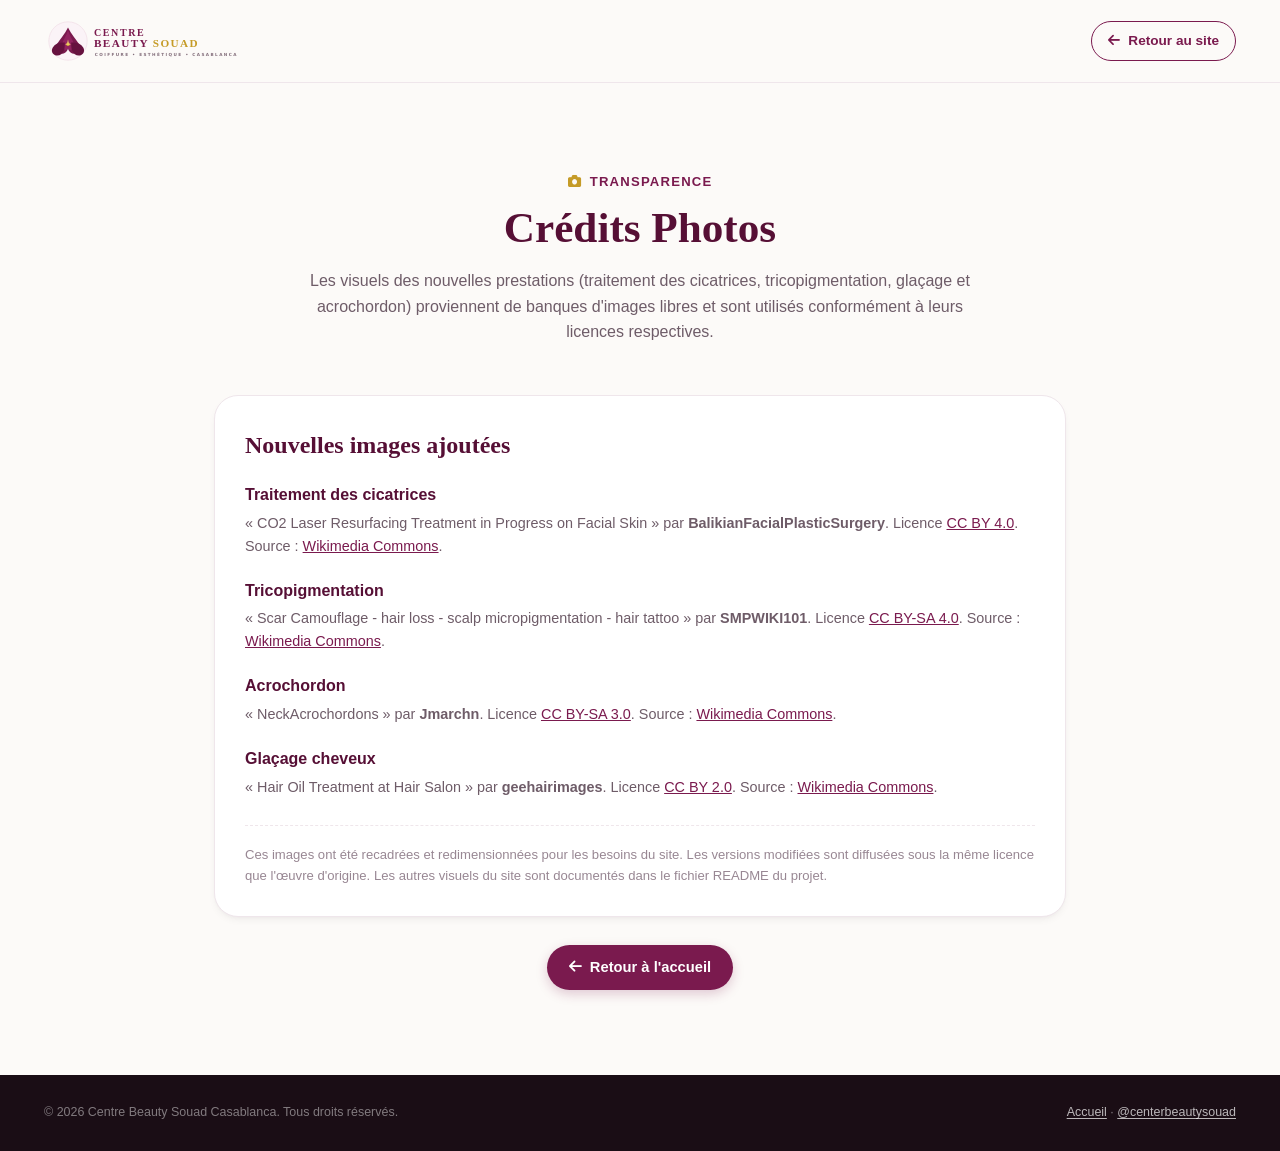
==== credits.html @ 8bbb672b "new features" ====
<!DOCTYPE html>
<html lang="fr">
<head>
  <meta charset="UTF-8">
  <meta name="viewport" content="width=device-width, initial-scale=1.0">
  <title>Crédits Photos | Centre Beauty Souad</title>
  <meta name="description" content="Crédits et licences des photos utilisées sur le site du Centre Beauty Souad à Casablanca.">
  <meta name="robots" content="noindex, follow">
  <link rel="icon" type="image/svg+xml" href="assets/images/favicon.svg">
  <link rel="stylesheet" href="https://cdnjs.cloudflare.com/ajax/libs/font-awesome/6.5.1/css/all.min.css" integrity="sha512-DTOQO9RWCH3ppGqcWaEA1BIZOC6xxalwEsw9c2QQeAIftl+Vegovlnee1c9QX4TctnWMn13TZye+giMm8e2LwA==" crossorigin="anonymous" referrerpolicy="no-referrer" />
  <link rel="stylesheet" href="styles.css">
</head>
<body>
  <header class="site-header">
    <div class="container header-inner">
      <a href="index.html" class="brand-logo" aria-label="Retour à l'accueil Centre Beauty Souad">
        <img src="assets/images/logo.svg" alt="Centre Beauty Souad Casablanca" class="logo-img" width="230" height="52">
      </a>
      <a href="index.html" class="btn btn-outline btn-sm">
        <i class="fa-solid fa-arrow-left"></i> Retour au site
      </a>
    </div>
  </header>

  <main class="section">
    <div class="container" style="max-width: 900px;">
      <div class="section-header text-center">
        <div class="section-subtitle"><i class="fa-solid fa-camera text-gold"></i> TRANSPARENCE</div>
        <h1 class="section-title">Crédits Photos</h1>
        <p class="section-desc">
          Les visuels des nouvelles prestations (traitement des cicatrices, tricopigmentation, glaçage et acrochordon) proviennent de banques d'images libres et sont utilisés conformément à leurs licences respectives.
        </p>
      </div>

      <div style="background: #FFFFFF; border: 1px solid var(--color-border); border-radius: var(--radius-xl); padding: 30px; box-shadow: var(--shadow-sm);">
        <h2 style="font-family: var(--font-serif); color: var(--color-primary-dark); margin-bottom: 18px;">Nouvelles images ajoutées</h2>

        <div style="display: flex; flex-direction: column; gap: 20px;">
          <div>
            <h3 style="font-size: 1rem; color: var(--color-primary-dark); margin-bottom: 4px;">Traitement des cicatrices</h3>
            <p style="font-size: 0.9rem; color: var(--color-text-muted); line-height: 1.6;">
              « CO2 Laser Resurfacing Treatment in Progress on Facial Skin » par <strong>BalikianFacialPlasticSurgery</strong>.
              Licence <a href="https://creativecommons.org/licenses/by/4.0/" target="_blank" rel="noopener" style="color: var(--color-primary); text-decoration: underline;">CC BY 4.0</a>.
              Source :
              <a href="https://commons.wikimedia.org/wiki/File:CO2_Laser_Resurfacing_Treatment_in_Progress_on_Facial_Skin.jpg" target="_blank" rel="noopener" style="color: var(--color-primary); text-decoration: underline;">Wikimedia Commons</a>.
            </p>
          </div>

          <div>
            <h3 style="font-size: 1rem; color: var(--color-primary-dark); margin-bottom: 4px;">Tricopigmentation</h3>
            <p style="font-size: 0.9rem; color: var(--color-text-muted); line-height: 1.6;">
              « Scar Camouflage - hair loss - scalp micropigmentation - hair tattoo » par <strong>SMPWIKI101</strong>.
              Licence <a href="https://creativecommons.org/licenses/by-sa/4.0/" target="_blank" rel="noopener" style="color: var(--color-primary); text-decoration: underline;">CC BY-SA 4.0</a>.
              Source :
              <a href="https://commons.wikimedia.org/wiki/File:Scar_Camouflage-_hair_loss_-_scalp_micropigmentation_-_hair_tattoo.jpg" target="_blank" rel="noopener" style="color: var(--color-primary); text-decoration: underline;">Wikimedia Commons</a>.
            </p>
          </div>

          <div>
            <h3 style="font-size: 1rem; color: var(--color-primary-dark); margin-bottom: 4px;">Acrochordon</h3>
            <p style="font-size: 0.9rem; color: var(--color-text-muted); line-height: 1.6;">
              « NeckAcrochordons » par <strong>Jmarchn</strong>.
              Licence <a href="https://creativecommons.org/licenses/by-sa/3.0/" target="_blank" rel="noopener" style="color: var(--color-primary); text-decoration: underline;">CC BY-SA 3.0</a>.
              Source :
              <a href="https://commons.wikimedia.org/wiki/File:NeckAcrochordons.jpg" target="_blank" rel="noopener" style="color: var(--color-primary); text-decoration: underline;">Wikimedia Commons</a>.
            </p>
          </div>

          <div>
            <h3 style="font-size: 1rem; color: var(--color-primary-dark); margin-bottom: 4px;">Glaçage cheveux</h3>
            <p style="font-size: 0.9rem; color: var(--color-text-muted); line-height: 1.6;">
              « Hair Oil Treatment at Hair Salon » par <strong>geehairimages</strong>.
              Licence <a href="https://creativecommons.org/licenses/by/2.0/" target="_blank" rel="noopener" style="color: var(--color-primary); text-decoration: underline;">CC BY 2.0</a>.
              Source :
              <a href="https://commons.wikimedia.org/wiki/File:Hair_Oil_Treatment_at_Hair_Salon.jpg" target="_blank" rel="noopener" style="color: var(--color-primary); text-decoration: underline;">Wikimedia Commons</a>.
            </p>
          </div>
        </div>

        <p style="font-size: 0.82rem; color: var(--color-text-light); line-height: 1.6; margin-top: 26px; padding-top: 18px; border-top: 1px dashed var(--color-border);">
          Ces images ont été recadrées et redimensionnées pour les besoins du site. Les versions modifiées sont diffusées sous la même licence que l'œuvre d'origine. Les autres visuels du site sont documentés dans le fichier README du projet.
        </p>
      </div>

      <p style="text-align: center; margin-top: 28px;">
        <a href="index.html" class="btn btn-primary"><i class="fa-solid fa-arrow-left"></i> Retour à l'accueil</a>
      </p>
    </div>
  </main>

  <footer class="site-footer" style="padding: 28px 0;">
    <div class="container footer-bottom" style="padding-top: 0;">
      <p>&copy; 2026 Centre Beauty Souad Casablanca. Tous droits réservés.</p>
      <p><a href="index.html">Accueil</a> · <a href="https://instagram.com/centerbeautysouad" target="_blank" rel="noopener">@centerbeautysouad</a></p>
    </div>
  </footer>
</body>
</html>
---- styles.css ----
/* ==========================================================================
   CENTRE BEAUTY SOUAD - CASABLANCA
   Design System & Master Stylesheet
   Palette: Chic Plum (#7A1A4E), Rose Gold (#D4AF37), Soft Blush, Warm Alabaster
   ========================================================================== */

/* --- Custom Properties / Design Tokens --- */
:root {
  /* Brand Colors */
  --color-primary: #7A1A4E;           /* Signature Orchid Plum */
  --color-primary-dark: #560F35;      /* Deep Velvet Plum */
  --color-primary-light: #9B2866;     /* Lighter Orchid Rose */
  --color-primary-soft: #FBF0F5;      /* Ultra Soft Blush Tint */
  --color-primary-subtle: #F5E3EC;    /* Delicate Accent Tint */

  /* Gold & Champagne Accents */
  --color-gold: #C59B27;              /* Refined Warm Gold */
  --color-gold-hover: #AA821A;
  --color-gold-light: #FAF3E0;        /* Pale Champagne Glow */
  --color-gold-gradient: linear-gradient(135deg, #D4AF37 0%, #C59B27 50%, #B08518 100%);

  /* Neutrals & Surfaces */
  --color-bg: #FCFAF8;                /* Warm Alabaster White */
  --color-surface: #FFFFFF;           /* Crisp Card Surface */
  --color-surface-soft: #F9F5F3;      /* Secondary Background */
  --color-surface-elevated: #FFFFFF;

  /* Typography Colors */
  --color-text-main: #241820;         /* Deep Plum Charcoal for readable contrast */
  --color-text-muted: #6E5C68;        /* Soft Charcoal for secondary copy */
  --color-text-light: #988793;        /* Subtle captions */
  --color-border: #EFE6EB;            /* Fine Berry Mist border */
  --color-border-hover: #D8BDCE;

  /* Accent Badges */
  --color-cyan: #0E8E9F;
  --color-cyan-light: #E6F8FA;
  --color-teal: #0D8275;
  --color-teal-light: #E4F7F4;
  --color-whatsapp: #25D366;
  --color-whatsapp-dark: #1EBE5D;

  /* Typography Stacks */
  --font-serif: 'Playfair Display', Georgia, 'Times New Roman', serif;
  --font-sans: 'Plus Jakarta Sans', -apple-system, BlinkMacSystemFont, 'Segoe UI', Roboto, sans-serif;

  /* Elevation / Shadows */
  --shadow-xs: 0 1px 3px rgba(36, 24, 32, 0.05);
  --shadow-sm: 0 4px 8px -2px rgba(36, 24, 32, 0.06), 0 2px 4px -2px rgba(36, 24, 32, 0.04);
  --shadow-md: 0 12px 24px -6px rgba(122, 26, 78, 0.08), 0 4px 10px -2px rgba(36, 24, 32, 0.04);
  --shadow-lg: 0 20px 40px -8px rgba(122, 26, 78, 0.12), 0 8px 16px -4px rgba(36, 24, 32, 0.06);
  --shadow-xl: 0 25px 50px -12px rgba(122, 26, 78, 0.18);

  /* Radius */
  --radius-sm: 6px;
  --radius-md: 12px;
  --radius-lg: 18px;
  --radius-xl: 24px;
  --radius-full: 9999px;

  /* Transitions */
  --transition-fast: 0.18s ease;
  --transition-normal: 0.28s cubic-bezier(0.16, 1, 0.3, 1);
  --transition-smooth: 0.4s cubic-bezier(0.16, 1, 0.3, 1);
}

/* --- Base & Reset --- */
*, *::before, *::after {
  box-sizing: border-box;
  margin: 0;
  padding: 0;
}

html {
  font-size: 16px;
  scroll-behavior: smooth;
  scroll-padding-top: 96px;
}

body {
  font-family: var(--font-sans);
  background-color: var(--color-bg);
  color: var(--color-text-main);
  line-height: 1.6;
  -webkit-font-smoothing: antialiased;
  -moz-osx-font-smoothing: grayscale;
  overflow-x: hidden;
}

img {
  max-width: 100%;
  height: auto;
  display: block;
}

a {
  color: inherit;
  text-decoration: none;
  transition: color var(--transition-fast);
}

button {
  font-family: inherit;
  border: none;
  cursor: pointer;
  background: none;
}

/* --- Utility Container --- */
.container {
  width: 100%;
  max-width: 1240px;
  margin-left: auto;
  margin-right: auto;
  padding-left: 24px;
  padding-right: 24px;
}

.text-center { text-align: center; }
.text-gold { color: var(--color-gold) !important; }
.text-plum { color: var(--color-primary) !important; }
.text-whatsapp { color: var(--color-whatsapp) !important; }
.w-full { width: 100%; }
.mt-2 { margin-top: 8px; }
.hidden { display: none !important; }

/* --- Top Announcement Bar --- */
.announcement-bar {
  background: linear-gradient(90deg, #560F35 0%, #7A1A4E 60%, #8E235D 100%);
  color: #FFFFFF;
  font-size: 0.85rem;
  padding: 8px 16px;
  position: relative;
  z-index: 101;
}

.announcement-content {
  display: flex;
  align-items: center;
  justify-content: center;
  gap: 14px;
  flex-wrap: wrap;
}

.announcement-badge {
  background: rgba(255, 255, 255, 0.18);
  border: 1px solid rgba(255, 255, 255, 0.3);
  padding: 2px 10px;
  border-radius: var(--radius-full);
  font-weight: 700;
  letter-spacing: 0.5px;
  text-transform: uppercase;
  font-size: 0.72rem;
  display: inline-flex;
  align-items: center;
  gap: 6px;
}

.announcement-text {
  font-weight: 400;
  letter-spacing: 0.2px;
}

.announcement-text strong {
  color: #F8E398;
  font-weight: 700;
}

.announcement-link {
  color: #FFF;
  font-weight: 600;
  display: inline-flex;
  align-items: center;
  gap: 5px;
  padding-bottom: 1px;
  border-bottom: 1px dashed rgba(255, 255, 255, 0.7);
  transition: transform var(--transition-fast);
}

.announcement-link:hover {
  transform: translateX(3px);
  border-bottom-style: solid;
}

/* --- Site Header --- */
.site-header {
  position: sticky;
  top: 0;
  z-index: 100;
  background-color: rgba(252, 250, 248, 0.94);
  backdrop-filter: blur(12px);
  -webkit-backdrop-filter: blur(12px);
  border-bottom: 1px solid var(--color-border);
  transition: box-shadow var(--transition-fast), background-color var(--transition-fast);
}

.site-header.scrolled {
  box-shadow: var(--shadow-sm);
  background-color: rgba(255, 255, 255, 0.98);
}

.header-inner {
  display: flex;
  align-items: center;
  justify-content: space-between;
  height: 82px;
}

.brand-logo {
  display: flex;
  align-items: center;
  flex-shrink: 0;
}

.logo-img {
  height: 48px;
  width: auto;
  transition: transform var(--transition-fast);
}

.brand-logo:hover .logo-img {
  transform: scale(1.02);
}

/* Desktop Navigation */
.desktop-nav {
  display: flex;
  align-items: center;
}

.nav-links {
  display: flex;
  list-style: none;
  gap: 26px;
  align-items: center;
}

.nav-link {
  font-size: 0.93rem;
  font-weight: 500;
  color: var(--color-text-main);
  position: relative;
  padding: 6px 0;
  transition: color var(--transition-fast);
}

.nav-link::after {
  content: '';
  position: absolute;
  bottom: 0;
  left: 0;
  width: 0;
  height: 2px;
  background: var(--color-primary);
  border-radius: 2px;
  transition: width var(--transition-normal);
}

.nav-link:hover, .nav-link.active {
  color: var(--color-primary);
}

.nav-link:hover::after, .nav-link.active::after {
  width: 100%;
}

.nav-link.highlight-nav {
  font-weight: 600;
}

/* Header Actions */
.header-actions {
  display: flex;
  align-items: center;
  gap: 14px;
}

.btn-phone {
  display: flex;
  align-items: center;
  gap: 8px;
  padding: 8px 14px;
  background-color: var(--color-primary-soft);
  color: var(--color-primary);
  border-radius: var(--radius-full);
  font-size: 0.86rem;
  font-weight: 700;
  border: 1px solid var(--color-primary-subtle);
  transition: background-color var(--transition-fast), transform var(--transition-fast);
}

.btn-phone:hover {
  background-color: var(--color-primary-subtle);
  transform: translateY(-1px);
}

/* Buttons */
.btn {
  display: inline-flex;
  align-items: center;
  justify-content: center;
  gap: 8px;
  font-weight: 600;
  font-size: 0.92rem;
  padding: 11px 22px;
  border-radius: var(--radius-full);
  transition: all var(--transition-fast);
  text-align: center;
  white-space: nowrap;
}

.btn-primary {
  background-color: var(--color-primary);
  color: #FFFFFF;
  box-shadow: 0 4px 12px rgba(122, 26, 78, 0.22);
}

.btn-primary:hover {
  background-color: var(--color-primary-dark);
  box-shadow: 0 6px 18px rgba(122, 26, 78, 0.32);
  transform: translateY(-1px);
}

.btn-outline {
  border: 1.5px solid var(--color-primary);
  color: var(--color-primary);
  background: transparent;
}

.btn-outline:hover {
  background-color: var(--color-primary-soft);
}

.btn-whatsapp {
  background-color: var(--color-whatsapp);
  color: #FFFFFF;
  box-shadow: 0 4px 12px rgba(37, 211, 102, 0.25);
}

.btn-whatsapp:hover {
  background-color: var(--color-whatsapp-dark);
  transform: translateY(-1px);
}

.btn-glass {
  background: rgba(255, 255, 255, 0.88);
  color: var(--color-text-main);
  backdrop-filter: blur(8px);
  border: 1px solid rgba(255, 255, 255, 0.4);
}

.btn-glass:hover {
  background: #FFFFFF;
  transform: translateY(-1px);
}

.btn-lg {
  padding: 14px 30px;
  font-size: 1rem;
}

.btn-sm {
  padding: 8px 16px;
  font-size: 0.85rem;
}

.btn-xs {
  padding: 5px 12px;
  font-size: 0.78rem;
}

/* Mobile Toggle */
.mobile-toggle-btn {
  display: none;
  flex-direction: column;
  justify-content: space-between;
  width: 28px;
  height: 20px;
  background: none;
  cursor: pointer;
  padding: 0;
}

.mobile-toggle-btn .bar {
  width: 100%;
  height: 2.5px;
  background-color: var(--color-primary);
  border-radius: 2px;
  transition: transform var(--transition-fast), opacity var(--transition-fast);
}

/* --- Mobile Drawer --- */
.drawer-overlay {
  position: fixed;
  inset: 0;
  background: rgba(36, 24, 32, 0.55);
  backdrop-filter: blur(4px);
  z-index: 998;
  opacity: 0;
  visibility: hidden;
  transition: opacity var(--transition-normal), visibility var(--transition-normal);
}

.drawer-overlay.active {
  opacity: 1;
  visibility: visible;
}

.mobile-drawer {
  position: fixed;
  top: 0;
  right: -320px;
  width: 320px;
  max-width: 85vw;
  height: 100%;
  background: #FFFFFF;
  z-index: 999;
  box-shadow: -10px 0 30px rgba(0, 0, 0, 0.15);
  display: flex;
  flex-direction: column;
  transition: transform var(--transition-normal);
}

.mobile-drawer.open {
  transform: translateX(-320px);
}

.drawer-header {
  display: flex;
  align-items: center;
  justify-content: space-between;
  padding: 20px 22px;
  border-bottom: 1px solid var(--color-border);
}

.drawer-close-btn {
  font-size: 1.3rem;
  color: var(--color-text-muted);
  width: 36px;
  height: 36px;
  display: flex;
  align-items: center;
  justify-content: center;
  border-radius: 50%;
  background: var(--color-surface-soft);
}

.drawer-body {
  padding: 20px;
  overflow-y: auto;
  flex: 1;
  display: flex;
  flex-direction: column;
  justify-content: space-between;
}

.drawer-links {
  list-style: none;
  display: flex;
  flex-direction: column;
  gap: 12px;
}

.drawer-link {
  display: flex;
  align-items: center;
  gap: 12px;
  padding: 10px 14px;
  border-radius: var(--radius-md);
  font-size: 0.98rem;
  font-weight: 600;
  color: var(--color-text-main);
  transition: background-color var(--transition-fast);
}

.drawer-link:hover, .drawer-link.highlight {
  background-color: var(--color-primary-soft);
  color: var(--color-primary);
}

.drawer-footer {
  margin-top: 30px;
  padding-top: 20px;
  border-top: 1px solid var(--color-border);
}

.drawer-address {
  margin-top: 12px;
  font-size: 0.8rem;
  color: var(--color-text-muted);
  text-align: center;
}

/* --- Hero Section --- */
.hero-section {
  position: relative;
  min-height: 580px;
  display: flex;
  align-items: center;
  padding: 60px 0;
  overflow: hidden;
}

.hero-background {
  position: absolute;
  inset: 0;
  z-index: 1;
}

.hero-bg-img {
  width: 100%;
  height: 100%;
  object-fit: cover;
  object-position: center;
}

.hero-overlay {
  position: absolute;
  inset: 0;
  background: linear-gradient(
    90deg, 
    rgba(252, 247, 249, 0.96) 0%, 
    rgba(252, 247, 249, 0.92) 45%, 
    rgba(252, 247, 249, 0.70) 70%, 
    rgba(252, 247, 249, 0.35) 100%
  );
}

.hero-content {
  position: relative;
  z-index: 2;
}

.hero-text-block {
  max-width: 650px;
}

.hero-tag {
  display: inline-flex;
  align-items: center;
  gap: 8px;
  background: rgba(122, 26, 78, 0.08);
  border: 1px solid rgba(122, 26, 78, 0.15);
  color: var(--color-primary);
  padding: 6px 14px;
  border-radius: var(--radius-full);
  font-size: 0.82rem;
  font-weight: 700;
  text-transform: uppercase;
  letter-spacing: 0.8px;
  margin-bottom: 18px;
}

.hero-title {
  font-family: var(--font-serif);
  font-size: clamp(2.3rem, 5vw, 3.5rem);
  line-height: 1.15;
  color: var(--color-primary-dark);
  font-weight: 700;
  margin-bottom: 18px;
  letter-spacing: -0.5px;
}

.hero-description {
  font-size: 1.1rem;
  line-height: 1.65;
  color: var(--color-text-muted);
  margin-bottom: 28px;
}

.hero-description strong {
  color: var(--color-primary);
  font-weight: 700;
}

.hero-new-promo {
  display: inline-flex;
  align-items: center;
  gap: 9px;
  background: var(--color-gold-light);
  border: 1px solid rgba(197, 155, 39, 0.35);
  color: var(--color-gold-hover);
  padding: 9px 17px;
  border-radius: var(--radius-full);
  font-size: 0.86rem;
  font-weight: 800;
  margin-bottom: 22px;
  box-shadow: 0 4px 12px rgba(197, 155, 39, 0.10);
  transition: transform var(--transition-fast), background-color var(--transition-fast), box-shadow var(--transition-fast);
}

.hero-new-promo:hover {
  background: #FFFFFF;
  transform: translateY(-2px);
  box-shadow: 0 8px 20px rgba(197, 155, 39, 0.18);
}

.hero-cta-group {
  display: flex;
  gap: 14px;
  flex-wrap: wrap;
  margin-bottom: 36px;
}

.hero-badges {
  display: flex;
  gap: 22px;
  flex-wrap: wrap;
  padding-top: 20px;
  border-top: 1px solid rgba(122, 26, 78, 0.12);
}

.badge-item {
  display: flex;
  align-items: center;
  gap: 10px;
}

.badge-item i {
  font-size: 1.25rem;
}

.badge-item div {
  display: flex;
  flex-direction: column;
}

.badge-item strong {
  font-size: 0.86rem;
  color: var(--color-text-main);
  font-weight: 700;
}

.badge-item span {
  font-size: 0.76rem;
  color: var(--color-text-light);
}

/* --- Pillars Ribbon --- */
.pillars-ribbon {
  background: #FFFFFF;
  border-bottom: 1px solid var(--color-border);
  padding: 24px 0;
}

.pillars-grid {
  display: grid;
  grid-template-columns: repeat(4, 1fr);
  gap: 24px;
}

.pillar-card {
  display: flex;
  align-items: flex-start;
  gap: 14px;
}

.pillar-icon {
  width: 44px;
  height: 44px;
  border-radius: 12px;
  background-color: var(--color-primary-soft);
  color: var(--color-primary);
  display: flex;
  align-items: center;
  justify-content: center;
  font-size: 1.15rem;
  flex-shrink: 0;
}

.pillar-text h3 {
  font-size: 0.95rem;
  font-weight: 700;
  color: var(--color-text-main);
  margin-bottom: 3px;
}

.pillar-text p {
  font-size: 0.8rem;
  color: var(--color-text-muted);
  line-height: 1.45;
}

/* --- Section Global Structure --- */
.section {
  padding: 85px 0;
}

.section-header {
  max-width: 680px;
  margin-left: auto;
  margin-right: auto;
  margin-bottom: 50px;
}

.section-subtitle {
  display: inline-flex;
  align-items: center;
  gap: 8px;
  font-size: 0.82rem;
  font-weight: 700;
  text-transform: uppercase;
  letter-spacing: 1.2px;
  color: var(--color-primary);
  margin-bottom: 10px;
}

.section-title {
  font-family: var(--font-serif);
  font-size: clamp(2rem, 3.8vw, 2.7rem);
  font-weight: 700;
  color: var(--color-primary-dark);
  line-height: 1.2;
  margin-bottom: 14px;
}

.section-desc {
  font-size: 1rem;
  color: var(--color-text-muted);
  line-height: 1.6;
}

/* --- PROMOTIONS SECTION --- */
.section-promos {
  background-color: var(--color-surface-soft);
}

.promos-grid {
  display: grid;
  grid-template-columns: repeat(3, 1fr);
  gap: 28px;
}

.promo-card {
  background: #FFFFFF;
  border-radius: var(--radius-xl);
  overflow: hidden;
  border: 1px solid var(--color-border);
  box-shadow: var(--shadow-sm);
  position: relative;
  display: flex;
  flex-direction: column;
  transition: transform var(--transition-normal), box-shadow var(--transition-normal), border-color var(--transition-normal);
}

.promo-card:hover {
  transform: translateY(-6px);
  box-shadow: var(--shadow-xl);
  border-color: var(--color-border-hover);
}

.promo-card.featured-promo {
  border: 2px solid var(--color-primary);
}

.promo-card-badge {
  position: absolute;
  top: 16px;
  left: 16px;
  z-index: 5;
  background: var(--color-primary);
  color: #FFFFFF;
  font-size: 0.76rem;
  font-weight: 700;
  letter-spacing: 0.4px;
  padding: 6px 14px;
  border-radius: var(--radius-full);
  display: inline-flex;
  align-items: center;
  gap: 6px;
  box-shadow: 0 4px 10px rgba(122, 26, 78, 0.3);
}

.promo-card-badge.badge-cyan {
  background: var(--color-cyan);
  box-shadow: 0 4px 10px rgba(14, 142, 159, 0.3);
}

.promo-card-badge.badge-teal {
  background: var(--color-teal);
  box-shadow: 0 4px 10px rgba(13, 130, 117, 0.3);
}

.promo-card-badge.badge-gold {
  background: var(--color-gold-gradient);
  color: #241820;
  box-shadow: 0 4px 10px rgba(197, 155, 39, 0.35);
}

/* --- Soin Phare : Promo Highlight --- */
.promo-highlight {
  display: grid;
  grid-template-columns: 1.05fr 0.95fr;
  background: #FFFFFF;
  border: 2px solid var(--color-gold);
  border-radius: var(--radius-xl);
  overflow: hidden;
  box-shadow: var(--shadow-lg);
  margin-bottom: 34px;
  position: relative;
}

.promo-highlight-media {
  position: relative;
  min-height: 430px;
  overflow: hidden;
  background: var(--color-primary-dark);
}

.promo-highlight-media img {
  width: 100%;
  height: 100%;
  object-fit: cover;
  display: block;
  transition: transform 0.6s cubic-bezier(0.16, 1, 0.3, 1);
}

.promo-highlight:hover .promo-highlight-media img {
  transform: scale(1.04);
}

.promo-highlight-media::after {
  content: '';
  position: absolute;
  inset: 0;
  background: linear-gradient(180deg, rgba(36, 24, 32, 0.02) 40%, rgba(86, 15, 53, 0.55) 100%);
  pointer-events: none;
}

.promo-highlight-label {
  position: absolute;
  top: 18px;
  left: 18px;
  z-index: 2;
  display: inline-flex;
  align-items: center;
  gap: 6px;
  background: var(--color-gold-gradient);
  color: #241820;
  padding: 7px 14px;
  border-radius: var(--radius-full);
  font-size: 0.72rem;
  font-weight: 800;
  letter-spacing: 0.5px;
  text-transform: uppercase;
  box-shadow: 0 4px 12px rgba(36, 24, 32, 0.25);
}

.promo-highlight-media .promo-price-tag {
  z-index: 2;
}

.promo-highlight-content {
  padding: 34px 36px;
  display: flex;
  flex-direction: column;
  justify-content: center;
}

.promo-highlight-content .promo-title {
  font-size: 2rem;
}

.promo-highlight-content .promo-tagline {
  margin-bottom: 12px;
}

.promo-highlight-desc {
  font-size: 0.91rem;
  color: var(--color-text-muted);
  line-height: 1.65;
  margin-bottom: 18px;
}

.promo-highlight-features {
  margin-bottom: 22px;
}

.promo-highlight-footer {
  display: flex;
  align-items: center;
  justify-content: space-between;
  gap: 18px;
  flex-wrap: wrap;
  margin-top: auto;
  padding-top: 18px;
  border-top: 1px dashed var(--color-border);
}

.highlight-price-box {
  display: flex;
  flex-direction: column;
}

.highlight-price-box span {
  font-size: 0.7rem;
  text-transform: uppercase;
  letter-spacing: 0.8px;
  color: var(--color-text-light);
  font-weight: 700;
}

.highlight-price-box strong {
  font-family: var(--font-serif);
  font-size: 1.8rem;
  font-weight: 800;
  color: var(--color-primary);
  line-height: 1.1;
}

.highlight-price-box small {
  font-family: var(--font-sans);
  font-size: 0.78rem;
  font-weight: 600;
  color: var(--color-text-muted);
}

.promo-img-wrapper {
  position: relative;
  height: 230px;
  overflow: hidden;
}

.promo-img {
  width: 100%;
  height: 100%;
  object-fit: cover;
  transition: transform 0.5s ease;
}

.promo-card:hover .promo-img {
  transform: scale(1.05);
}

.promo-price-tag {
  position: absolute;
  bottom: 14px;
  right: 14px;
  background: rgba(122, 26, 78, 0.94);
  backdrop-filter: blur(8px);
  color: #FFFFFF;
  padding: 8px 16px;
  border-radius: var(--radius-lg);
  display: flex;
  flex-direction: column;
  align-items: flex-end;
  box-shadow: 0 4px 12px rgba(0, 0, 0, 0.2);
}

.promo-price-tag.cyan-tag {
  background: rgba(14, 142, 159, 0.94);
}

.promo-price-tag.teal-tag {
  background: rgba(13, 130, 117, 0.94);
}

.promo-price-tag.gold-tag {
  background: rgba(197, 155, 39, 0.96);
}

.promo-price-tag .price-text {
  font-size: 1.2rem;
}

.promo-price-tag .label {
  font-size: 0.68rem;
  font-weight: 600;
  text-transform: uppercase;
  letter-spacing: 0.5px;
  opacity: 0.9;
}

.promo-price-tag .price {
  font-family: var(--font-serif);
  font-size: 1.55rem;
  font-weight: 800;
  line-height: 1.1;
}

.promo-price-tag .price small {
  font-size: 0.85rem;
  font-family: var(--font-sans);
  font-weight: 700;
}

.promo-price-tag .sub-price {
  font-size: 0.72rem;
  opacity: 0.92;
  margin-top: 2px;
}

.promo-card-content {
  padding: 24px;
  display: flex;
  flex-direction: column;
  flex: 1;
}

.promo-category {
  font-size: 0.78rem;
  font-weight: 700;
  color: var(--color-primary);
  text-transform: uppercase;
  letter-spacing: 0.6px;
  margin-bottom: 6px;
  display: flex;
  align-items: center;
  gap: 6px;
}

.promo-title {
  font-family: var(--font-serif);
  font-size: 1.45rem;
  font-weight: 700;
  color: var(--color-primary-dark);
  margin-bottom: 6px;
}

.promo-tagline {
  font-size: 0.88rem;
  font-style: italic;
  color: var(--color-text-muted);
  margin-bottom: 16px;
}

.promo-gift-box {
  background-color: var(--color-gold-light);
  border: 1px dashed var(--color-gold);
  border-radius: var(--radius-md);
  padding: 12px 14px;
  display: flex;
  align-items: center;
  gap: 12px;
  margin-bottom: 18px;
}

.gift-icon {
  font-size: 1.4rem;
  color: var(--color-gold-hover);
  flex-shrink: 0;
}

.gift-info {
  display: flex;
  flex-direction: column;
}

.gift-info strong {
  font-size: 0.78rem;
  color: var(--color-gold-hover);
  letter-spacing: 0.5px;
}

.gift-info span {
  font-size: 0.85rem;
  font-weight: 600;
  color: var(--color-text-main);
}

.promo-options-table {
  background: var(--color-surface-soft);
  border-radius: var(--radius-md);
  padding: 8px 12px;
  margin-bottom: 18px;
  display: flex;
  flex-direction: column;
  gap: 6px;
}

.option-row {
  display: flex;
  justify-content: space-between;
  align-items: center;
  font-size: 0.85rem;
  padding: 4px 0;
}

.option-row.highlight-row {
  font-weight: 700;
  color: var(--color-primary);
  border-top: 1px dashed var(--color-border);
  padding-top: 6px;
}

.promo-features {
  list-style: none;
  display: flex;
  flex-direction: column;
  gap: 8px;
  margin-bottom: 24px;
  flex: 1;
}

.promo-features li {
  font-size: 0.85rem;
  color: var(--color-text-muted);
  display: flex;
  align-items: center;
  gap: 8px;
}

.promo-card-footer {
  margin-top: auto;
}

/* --- INTERACTIVE BEFORE / AFTER SLIDER --- */
.section-before-after {
  background-color: #FFFFFF;
}

.comparison-showcase {
  display: grid;
  grid-template-columns: 1.25fr 0.75fr;
  gap: 32px;
  align-items: center;
}

.comparison-card {
  background: var(--color-surface-soft);
  border: 1px solid var(--color-border);
  border-radius: var(--radius-xl);
  padding: 24px;
  box-shadow: var(--shadow-sm);
}

.comparison-badge {
  font-size: 0.82rem;
  font-weight: 700;
  color: var(--color-primary);
  text-transform: uppercase;
  letter-spacing: 0.8px;
  margin-bottom: 16px;
  display: flex;
  align-items: center;
  gap: 8px;
}

.comparison-slider {
  position: relative;
  width: 100%;
  aspect-ratio: 4 / 3;
  border-radius: var(--radius-lg);
  overflow: hidden;
  user-select: none;
  cursor: ew-resize;
  box-shadow: var(--shadow-md);
}

.slider-image-wrapper {
  position: absolute;
  inset: 0;
  width: 100%;
  height: 100%;
}

.slider-image-wrapper img {
  width: 100%;
  height: 100%;
  object-fit: cover;
  pointer-events: none;
}

.image-before {
  width: 50%;
  overflow: hidden;
  z-index: 2;
  border-right: 2px solid #FFFFFF;
}

.image-after {
  z-index: 1;
}

.floating-label {
  position: absolute;
  bottom: 16px;
  padding: 5px 14px;
  border-radius: var(--radius-full);
  font-size: 0.78rem;
  font-weight: 800;
  letter-spacing: 1px;
  color: #FFFFFF;
  backdrop-filter: blur(8px);
}

.label-before {
  left: 16px;
  background: rgba(36, 24, 32, 0.78);
}

.label-after {
  right: 16px;
  background: rgba(122, 26, 78, 0.85);
}

.slider-divider {
  position: absolute;
  top: 0;
  bottom: 0;
  left: 50%;
  width: 4px;
  background: #FFFFFF;
  z-index: 3;
  transform: translateX(-50%);
  pointer-events: none;
}

.divider-button {
  position: absolute;
  top: 50%;
  left: 50%;
  transform: translate(-50%, -50%);
  width: 44px;
  height: 44px;
  background: #FFFFFF;
  border-radius: 50%;
  display: flex;
  align-items: center;
  justify-content: center;
  gap: 4px;
  box-shadow: 0 4px 14px rgba(0, 0, 0, 0.35);
  color: var(--color-primary);
  font-size: 0.85rem;
}

.comparison-info {
  margin-top: 20px;
  display: flex;
  align-items: center;
  justify-content: space-between;
  gap: 20px;
}

.info-content h4 {
  font-family: var(--font-serif);
  font-size: 1.15rem;
  font-weight: 700;
  color: var(--color-primary-dark);
  margin-bottom: 4px;
}

.info-content p {
  font-size: 0.85rem;
  color: var(--color-text-muted);
}

/* Secondary Before/After Grid */
.results-side-grid {
  display: flex;
  flex-direction: column;
  gap: 20px;
}

.result-tile {
  background: #FFFFFF;
  border: 1px solid var(--color-border);
  border-radius: var(--radius-lg);
  overflow: hidden;
  display: flex;
  box-shadow: var(--shadow-xs);
  transition: transform var(--transition-fast), box-shadow var(--transition-fast);
}

.result-tile:hover {
  transform: translateY(-3px);
  box-shadow: var(--shadow-md);
}

.tile-img-box {
  position: relative;
  width: 40%;
  flex-shrink: 0;
}

.tile-img-box img {
  width: 100%;
  height: 100%;
  object-fit: cover;
}

.tile-badge {
  position: absolute;
  top: 10px;
  left: 10px;
  background: rgba(36, 24, 32, 0.82);
  color: #FFFFFF;
  font-size: 0.68rem;
  font-weight: 700;
  padding: 3px 8px;
  border-radius: var(--radius-full);
}

.tile-content {
  padding: 16px;
  display: flex;
  flex-direction: column;
  justify-content: space-between;
  flex: 1;
}

.tile-content h4 {
  font-family: var(--font-serif);
  font-size: 1.05rem;
  font-weight: 700;
  color: var(--color-primary-dark);
  margin-bottom: 4px;
}

.tile-content p {
  font-size: 0.78rem;
  color: var(--color-text-muted);
  line-height: 1.4;
  margin-bottom: 12px;
}

.tile-action {
  display: flex;
  align-items: center;
  justify-content: space-between;
}

.tile-price {
  font-weight: 800;
  font-size: 0.98rem;
  color: var(--color-primary);
}

.tile-price small {
  font-weight: 500;
  font-size: 0.75rem;
  color: var(--color-text-light);
}

/* --- FULL SERVICES & CATALOG --- */
.section-services {
  background-color: var(--color-surface-soft);
}

.catalog-controls {
  margin-bottom: 36px;
  display: flex;
  flex-direction: column;
  gap: 18px;
}

.search-box {
  position: relative;
  max-width: 540px;
  margin-left: auto;
  margin-right: auto;
  width: 100%;
}

.search-icon {
  position: absolute;
  left: 18px;
  top: 50%;
  transform: translateY(-50%);
  color: var(--color-text-light);
  font-size: 0.95rem;
}

.search-box input {
  width: 100%;
  padding: 14px 44px 14px 48px;
  border-radius: var(--radius-full);
  border: 1.5px solid var(--color-border);
  background: #FFFFFF;
  font-size: 0.92rem;
  font-family: inherit;
  color: var(--color-text-main);
  box-shadow: var(--shadow-xs);
  transition: border-color var(--transition-fast), box-shadow var(--transition-fast);
}

.search-box input:focus {
  outline: none;
  border-color: var(--color-primary);
  box-shadow: 0 0 0 4px rgba(122, 26, 78, 0.12);
}

.clear-search-btn {
  position: absolute;
  right: 16px;
  top: 50%;
  transform: translateY(-50%);
  color: var(--color-text-light);
  font-size: 0.85rem;
  display: none;
  width: 22px;
  height: 22px;
  align-items: center;
  justify-content: center;
  border-radius: 50%;
  background: var(--color-surface-soft);
}

.clear-search-btn.show {
  display: flex;
}

.filter-pills-wrapper {
  display: flex;
  flex-wrap: wrap;
  gap: 10px;
  justify-content: center;
}

.filter-pill {
  padding: 9px 18px;
  border-radius: var(--radius-full);
  background: #FFFFFF;
  border: 1px solid var(--color-border);
  font-size: 0.86rem;
  font-weight: 600;
  color: var(--color-text-muted);
  display: inline-flex;
  align-items: center;
  gap: 6px;
  transition: all var(--transition-fast);
}

.filter-pill:hover {
  border-color: var(--color-primary-light);
  color: var(--color-primary);
}

.filter-pill.active {
  background: var(--color-primary);
  color: #FFFFFF;
  border-color: var(--color-primary);
  box-shadow: 0 4px 12px rgba(122, 26, 78, 0.2);
}

/* Service Cards Grid */
.services-grid {
  display: grid;
  grid-template-columns: repeat(auto-fill, minmax(280px, 1fr));
  gap: 22px;
}

.service-item-card {
  background: #FFFFFF;
  border-radius: var(--radius-lg);
  border: 1px solid var(--color-border);
  padding: 0;
  overflow: hidden;
  box-shadow: var(--shadow-xs);
  display: flex;
  flex-direction: column;
  transition: transform var(--transition-normal), box-shadow var(--transition-normal), border-color var(--transition-normal);
}

.service-item-card:hover {
  transform: translateY(-5px);
  box-shadow: var(--shadow-md);
  border-color: var(--color-border-hover);
}

/* Media header with overlay badges */
.service-media {
  position: relative;
  aspect-ratio: 16 / 10;
  overflow: hidden;
  background: linear-gradient(135deg, var(--color-primary-soft), var(--color-gold-light));
}

.service-media img {
  width: 100%;
  height: 100%;
  object-fit: cover;
  display: block;
  transition: transform 0.6s cubic-bezier(0.16, 1, 0.3, 1);
}

.service-item-card:hover .service-media img {
  transform: scale(1.07);
}

.service-media::after {
  content: "";
  position: absolute;
  inset: 0;
  background: linear-gradient(to top,
    rgba(36, 24, 32, 0.66) 0%,
    rgba(36, 24, 32, 0.18) 44%,
    rgba(36, 24, 32, 0) 64%);
  pointer-events: none;
}

.service-tag {
  position: absolute;
  top: 12px;
  left: 12px;
  z-index: 2;
  font-size: 0.68rem;
  font-weight: 700;
  text-transform: uppercase;
  letter-spacing: 0.4px;
  padding: 4px 11px;
  border-radius: var(--radius-full);
  background: rgba(255, 255, 255, 0.94);
  color: var(--color-primary);
  backdrop-filter: blur(4px);
  box-shadow: 0 2px 8px rgba(36, 24, 32, 0.14);
}

.service-tag.tag-promo {
  background: var(--color-gold-light);
  color: var(--color-gold-hover);
  border: 1px solid rgba(197, 155, 39, 0.35);
}

.service-tag.tag-exclusive {
  background: var(--color-cyan-light);
  color: var(--color-cyan);
}

.service-price {
  position: absolute;
  right: 12px;
  bottom: 12px;
  z-index: 2;
  font-family: var(--font-serif);
  font-size: 1.25rem;
  font-weight: 800;
  color: #FFFFFF;
  line-height: 1;
  text-shadow: 0 2px 8px rgba(36, 24, 32, 0.45);
  display: inline-flex;
  align-items: baseline;
  gap: 4px;
}

.service-price small {
  font-family: var(--font-sans);
  font-size: 0.72rem;
  font-weight: 600;
  color: rgba(255, 255, 255, 0.88);
}

.service-price .currency {
  font-family: var(--font-sans);
  font-size: 0.78rem;
  font-weight: 700;
}

/* Body */
.service-body {
  padding: 18px 20px 0;
  display: flex;
  flex-direction: column;
  flex: 1;
}

.service-item-title {
  font-family: var(--font-serif);
  font-size: 1.15rem;
  font-weight: 700;
  color: var(--color-primary-dark);
  margin-bottom: 8px;
}

.service-item-desc {
  font-size: 0.84rem;
  color: var(--color-text-muted);
  line-height: 1.55;
  margin-bottom: 16px;
  flex: 1;
}

.service-card-bottom {
  display: flex;
  align-items: center;
  justify-content: space-between;
  gap: 10px;
  margin-top: auto;
  padding: 14px 20px 18px;
  border-top: 1px dashed var(--color-border);
}

.service-duration {
  font-size: 0.76rem;
  color: var(--color-text-light);
  display: inline-flex;
  align-items: center;
  gap: 5px;
  white-space: nowrap;
}

/* No results state */
.no-results-state {
  text-align: center;
  padding: 60px 20px;
  background: #FFFFFF;
  border-radius: var(--radius-xl);
  border: 1px dashed var(--color-border);
}

.no-results-state i {
  font-size: 2.5rem;
  color: var(--color-text-light);
  margin-bottom: 14px;
}

.no-results-state h4 {
  font-family: var(--font-serif);
  font-size: 1.3rem;
  color: var(--color-primary-dark);
  margin-bottom: 8px;
}

.no-results-state p {
  color: var(--color-text-muted);
  margin-bottom: 20px;
}

/* --- INTERACTIVE CALCULATOR --- */
.section-calculator {
  background-color: #FFFFFF;
}

.calculator-card {
  background: linear-gradient(145deg, #FCFAF8 0%, #F9F2F6 100%);
  border: 1.5px solid var(--color-border);
  border-radius: var(--radius-xl);
  padding: 40px;
  box-shadow: var(--shadow-lg);
}

.calculator-header {
  text-align: center;
  max-width: 600px;
  margin-left: auto;
  margin-right: auto;
  margin-bottom: 36px;
}

.calculator-header .badge-tag {
  display: inline-flex;
  align-items: center;
  gap: 6px;
  background: var(--color-primary-soft);
  color: var(--color-primary);
  font-size: 0.78rem;
  font-weight: 700;
  text-transform: uppercase;
  padding: 5px 12px;
  border-radius: var(--radius-full);
  margin-bottom: 12px;
}

.calculator-header h2 {
  font-family: var(--font-serif);
  font-size: 2rem;
  color: var(--color-primary-dark);
  margin-bottom: 10px;
}

.calculator-header p {
  font-size: 0.95rem;
  color: var(--color-text-muted);
}

.calculator-body {
  display: grid;
  grid-template-columns: 1.35fr 0.65fr;
  gap: 32px;
  align-items: flex-start;
}

.calc-options-grid {
  display: grid;
  grid-template-columns: repeat(2, 1fr);
  gap: 14px;
}

.calc-checkbox-card {
  background: #FFFFFF;
  border: 1.5px solid var(--color-border);
  border-radius: var(--radius-lg);
  padding: 16px;
  display: flex;
  align-items: center;
  gap: 14px;
  cursor: pointer;
  transition: all var(--transition-fast);
  position: relative;
}

.calc-checkbox-card:hover {
  border-color: var(--color-primary-light);
  transform: translateY(-2px);
}

.calc-checkbox-card.selected {
  border-color: var(--color-primary);
  background: var(--color-primary-soft);
}

.calc-item-checkbox {
  position: absolute;
  opacity: 0;
  cursor: pointer;
}

.checkbox-custom {
  width: 20px;
  height: 20px;
  border-radius: 6px;
  border: 2px solid var(--color-border);
  background: #FFFFFF;
  display: flex;
  align-items: center;
  justify-content: center;
  flex-shrink: 0;
  transition: all var(--transition-fast);
}

.calc-checkbox-card.selected .checkbox-custom {
  background: var(--color-primary);
  border-color: var(--color-primary);
}

.calc-checkbox-card.selected .checkbox-custom::after {
  content: '\f00c';
  font-family: 'Font Awesome 6 Free';
  font-weight: 900;
  color: #FFFFFF;
  font-size: 0.7rem;
}

.card-details {
  display: flex;
  flex-direction: column;
  flex: 1;
}

.card-details strong {
  font-size: 0.88rem;
  color: var(--color-text-main);
}

.card-details .desc {
  font-size: 0.74rem;
  color: var(--color-text-light);
}

.card-price {
  font-family: var(--font-serif);
  font-size: 1rem;
  font-weight: 800;
  color: var(--color-primary);
  white-space: nowrap;
}

/* Calculator Summary Panel */
.calc-summary-panel {
  background: #FFFFFF;
  border: 1px solid var(--color-border);
  border-radius: var(--radius-xl);
  padding: 26px;
  box-shadow: var(--shadow-sm);
  display: flex;
  flex-direction: column;
  gap: 18px;
}

.summary-top {
  display: flex;
  align-items: center;
  justify-content: space-between;
  border-bottom: 1px solid var(--color-border);
  padding-bottom: 12px;
}

.selected-count {
  font-size: 0.82rem;
  font-weight: 700;
  color: var(--color-primary);
}

.btn-text-reset {
  font-size: 0.76rem;
  color: var(--color-text-light);
  text-decoration: underline;
  cursor: pointer;
}

.btn-text-reset:hover {
  color: var(--color-text-main);
}

.summary-total-row {
  display: flex;
  align-items: baseline;
  justify-content: space-between;
  padding: 8px 0;
}

.total-label {
  font-size: 1.1rem;
  font-weight: 700;
  color: var(--color-text-main);
}

.total-amount {
  font-family: var(--font-serif);
  font-size: 2.2rem;
  font-weight: 800;
  color: var(--color-primary);
}

.total-amount small {
  font-family: var(--font-sans);
  font-size: 1rem;
  font-weight: 700;
}

.summary-note {
  font-size: 0.78rem;
  color: var(--color-text-muted);
  line-height: 1.45;
}

/* --- WHY CHOOSE US --- */
.section-why-us {
  background-color: var(--color-surface-soft);
}

.why-us-grid {
  display: grid;
  grid-template-columns: 1fr 1.15fr;
  gap: 50px;
  align-items: center;
}

.why-us-image-col {
  position: relative;
}

.image-stack {
  position: relative;
  border-radius: var(--radius-xl);
  overflow: visible;
}

.main-img {
  border-radius: var(--radius-xl);
  box-shadow: var(--shadow-lg);
  width: 100%;
  aspect-ratio: 4 / 3;
  object-fit: cover;
}

.accent-img {
  position: absolute;
  bottom: -30px;
  right: -25px;
  width: 55%;
  aspect-ratio: 4 / 3;
  object-fit: cover;
  border-radius: var(--radius-lg);
  border: 4px solid #FFFFFF;
  box-shadow: var(--shadow-xl);
}

.experience-badge {
  position: absolute;
  top: 20px;
  left: -20px;
  background: var(--color-primary);
  color: #FFFFFF;
  padding: 16px 20px;
  border-radius: var(--radius-lg);
  box-shadow: var(--shadow-lg);
  display: flex;
  flex-direction: column;
  align-items: center;
}

.exp-num {
  font-family: var(--font-serif);
  font-size: 1.8rem;
  font-weight: 800;
  line-height: 1;
}

.exp-text {
  font-size: 0.7rem;
  font-weight: 700;
  text-transform: uppercase;
  letter-spacing: 0.5px;
  margin-top: 4px;
}

.features-list {
  display: flex;
  flex-direction: column;
  gap: 22px;
  margin: 28px 0;
}

.feature-row {
  display: flex;
  gap: 16px;
  align-items: flex-start;
}

.feature-icon {
  width: 44px;
  height: 44px;
  border-radius: 12px;
  background: #FFFFFF;
  color: var(--color-primary);
  border: 1px solid var(--color-border);
  display: flex;
  align-items: center;
  justify-content: center;
  font-size: 1.2rem;
  flex-shrink: 0;
}

.feature-row h4 {
  font-size: 1rem;
  font-weight: 700;
  color: var(--color-primary-dark);
  margin-bottom: 4px;
}

.feature-row p {
  font-size: 0.86rem;
  color: var(--color-text-muted);
  line-height: 1.5;
}

/* --- TESTIMONIALS --- */
.section-testimonials {
  background-color: #FFFFFF;
}

.testimonials-grid {
  display: grid;
  grid-template-columns: repeat(3, 1fr);
  gap: 26px;
}

.testimonial-card {
  background: var(--color-surface-soft);
  border: 1px solid var(--color-border);
  border-radius: var(--radius-xl);
  padding: 28px;
  display: flex;
  flex-direction: column;
  justify-content: space-between;
  box-shadow: var(--shadow-xs);
  transition: transform var(--transition-fast), box-shadow var(--transition-fast);
}

.testimonial-card:hover {
  transform: translateY(-4px);
  box-shadow: var(--shadow-md);
}

.stars {
  color: #F5A623;
  font-size: 0.85rem;
  display: flex;
  gap: 4px;
  margin-bottom: 16px;
}

.testimonial-text {
  font-size: 0.92rem;
  font-style: italic;
  color: var(--color-text-main);
  line-height: 1.6;
  margin-bottom: 22px;
  flex: 1;
}

.client-meta {
  display: flex;
  align-items: center;
  gap: 12px;
}

.client-avatar {
  width: 40px;
  height: 40px;
  border-radius: 50%;
  background: var(--color-primary);
  color: #FFFFFF;
  font-weight: 700;
  display: flex;
  align-items: center;
  justify-content: center;
  font-size: 0.95rem;
}

.client-info {
  display: flex;
  flex-direction: column;
}

.client-info strong {
  font-size: 0.88rem;
  color: var(--color-text-main);
}

.client-info span {
  font-size: 0.75rem;
  color: var(--color-text-light);
}

/* --- FAQ ACCORDION --- */
.section-faq {
  background-color: var(--color-surface-soft);
}

.faq-container {
  max-width: 820px;
}

.accordion {
  display: flex;
  flex-direction: column;
  gap: 14px;
}

.accordion-item {
  background: #FFFFFF;
  border: 1px solid var(--color-border);
  border-radius: var(--radius-lg);
  overflow: hidden;
  transition: border-color var(--transition-fast);
}

.accordion-item.active {
  border-color: var(--color-primary-light);
}

.accordion-trigger {
  width: 100%;
  padding: 18px 22px;
  text-align: left;
  display: flex;
  align-items: center;
  justify-content: space-between;
  gap: 16px;
  font-size: 0.98rem;
  font-weight: 700;
  color: var(--color-text-main);
  background: none;
  cursor: pointer;
}

.accordion-icon {
  font-size: 0.85rem;
  color: var(--color-primary);
  transition: transform var(--transition-normal);
  flex-shrink: 0;
}

.accordion-item.active .accordion-icon {
  transform: rotate(180deg);
}

.accordion-content {
  max-height: 0;
  overflow: hidden;
  transition: max-height var(--transition-normal);
  padding: 0 22px;
}

.accordion-item.active .accordion-content {
  max-height: 250px;
  padding-bottom: 20px;
}

.accordion-content p {
  font-size: 0.9rem;
  color: var(--color-text-muted);
  line-height: 1.6;
}

/* --- CONTACT & LOCATION --- */
.section-contact {
  background-color: #FFFFFF;
}

.contact-box-wrapper {
  background: linear-gradient(135deg, #FCFAF8 0%, #F8EEF3 100%);
  border: 1.5px solid var(--color-border);
  border-radius: var(--radius-xl);
  overflow: hidden;
  display: grid;
  grid-template-columns: 1fr 1fr;
  box-shadow: var(--shadow-lg);
}

.contact-info-col {
  padding: 45px;
  display: flex;
  flex-direction: column;
}

.contact-title {
  font-family: var(--font-serif);
  font-size: 2.2rem;
  color: var(--color-primary-dark);
  margin-bottom: 12px;
}

.contact-intro {
  font-size: 0.96rem;
  color: var(--color-text-muted);
  margin-bottom: 28px;
}

.contact-cards-list {
  display: flex;
  flex-direction: column;
  gap: 18px;
  margin-bottom: 32px;
}

.contact-item {
  display: flex;
  align-items: flex-start;
  gap: 14px;
}

.item-icon {
  width: 40px;
  height: 40px;
  border-radius: 10px;
  background: var(--color-primary-soft);
  color: var(--color-primary);
  display: flex;
  align-items: center;
  justify-content: center;
  font-size: 1.1rem;
  flex-shrink: 0;
}

.contact-item strong {
  font-size: 0.88rem;
  color: var(--color-text-main);
  display: block;
}

.contact-item p {
  font-size: 0.88rem;
  color: var(--color-text-muted);
}

.contact-phone-link {
  color: var(--color-primary);
  font-weight: 700;
}

.contact-action-btns {
  display: flex;
  gap: 12px;
  flex-wrap: wrap;
  margin-top: auto;
}

/* Contact Map Col */
.contact-map-col {
  padding: 24px;
  display: flex;
  flex-direction: column;
}

.map-card-wrapper {
  background: #FFFFFF;
  border-radius: var(--radius-lg);
  border: 1px solid var(--color-border);
  overflow: hidden;
  display: flex;
  flex-direction: column;
  height: 100%;
  box-shadow: var(--shadow-sm);
}

.map-card-header {
  padding: 16px 20px;
  display: flex;
  align-items: center;
  justify-content: space-between;
  border-bottom: 1px solid var(--color-border);
}

.salon-pin-info {
  display: flex;
  align-items: center;
  gap: 10px;
}

.salon-pin-info i {
  font-size: 1.3rem;
}

.salon-pin-info div {
  display: flex;
  flex-direction: column;
}

.salon-pin-info strong {
  font-size: 0.9rem;
  color: var(--color-text-main);
}

.salon-pin-info span {
  font-size: 0.74rem;
  color: var(--color-text-light);
}

.map-embed-container {
  flex: 1;
  min-height: 280px;
  width: 100%;
}

.map-card-footer {
  padding: 12px 18px;
  background: var(--color-surface-soft);
  border-top: 1px solid var(--color-border);
  display: flex;
  justify-content: space-between;
  font-size: 0.76rem;
  color: var(--color-text-muted);
}

/* --- SITE FOOTER --- */
.site-footer {
  background: #1A0D15;
  color: #FFFFFF;
  padding: 60px 0 25px 0;
}

.footer-top {
  display: grid;
  grid-template-columns: 1.5fr 1fr 1fr 1.2fr;
  gap: 40px;
  padding-bottom: 45px;
  border-bottom: 1px solid rgba(255, 255, 255, 0.08);
}

.footer-logo {
  height: 48px;
  width: auto;
  margin-bottom: 16px;
  filter: brightness(0) invert(1);
}

.footer-bio {
  font-size: 0.86rem;
  color: rgba(255, 255, 255, 0.65);
  line-height: 1.6;
  margin-bottom: 20px;
  max-width: 320px;
}

.footer-socials {
  display: flex;
  gap: 10px;
}

.footer-socials a {
  width: 36px;
  height: 36px;
  border-radius: 50%;
  background: rgba(255, 255, 255, 0.08);
  display: flex;
  align-items: center;
  justify-content: center;
  font-size: 0.95rem;
  color: #FFFFFF;
  transition: all var(--transition-fast);
}

.footer-socials a:hover {
  background: var(--color-primary);
  transform: translateY(-2px);
}

.footer-col h4 {
  font-family: var(--font-serif);
  font-size: 1.1rem;
  font-weight: 700;
  margin-bottom: 18px;
  color: #FAF2F6;
}

.footer-col ul {
  list-style: none;
  display: flex;
  flex-direction: column;
  gap: 10px;
}

.footer-col ul li a {
  font-size: 0.84rem;
  color: rgba(255, 255, 255, 0.65);
  transition: color var(--transition-fast);
}

.footer-col ul li a:hover {
  color: #FFFFFF;
  padding-left: 4px;
}

.footer-contact-line {
  font-size: 0.86rem;
  color: rgba(255, 255, 255, 0.75);
  display: flex;
  align-items: center;
  gap: 10px;
  margin-bottom: 10px;
}

.footer-bottom {
  padding-top: 25px;
  display: flex;
  align-items: center;
  justify-content: space-between;
  flex-wrap: wrap;
  gap: 14px;
  font-size: 0.78rem;
  color: rgba(255, 255, 255, 0.45);
}

.footer-credit a,
.footer-contact-line a,
.footer-bottom a {
  color: rgba(255, 255, 255, 0.7);
  text-decoration: underline;
  text-underline-offset: 2px;
}

.footer-credit a:hover,
.footer-contact-line a:hover,
.footer-bottom a:hover {
  color: #FFFFFF;
}

/* --- FLOATING WHATSAPP BUTTON --- */
.floating-whatsapp-container {
  position: fixed;
  bottom: 26px;
  right: 26px;
  z-index: 900;
}

.floating-whatsapp-btn {
  width: 60px;
  height: 60px;
  border-radius: 50%;
  background: var(--color-whatsapp);
  color: #FFFFFF;
  display: flex;
  align-items: center;
  justify-content: center;
  font-size: 1.85rem;
  box-shadow: 0 8px 24px rgba(37, 211, 102, 0.4);
  position: relative;
  transition: transform var(--transition-fast), background-color var(--transition-fast);
}

.floating-whatsapp-btn:hover {
  transform: scale(1.08);
  background: var(--color-whatsapp-dark);
}

.btn-pulse-wave {
  position: absolute;
  inset: -6px;
  border-radius: 50%;
  border: 2px solid var(--color-whatsapp);
  opacity: 0.7;
  animation: pulseRipple 2.2s infinite cubic-bezier(0.25, 1, 0.5, 1);
  pointer-events: none;
}

@keyframes pulseRipple {
  0% { transform: scale(0.9); opacity: 0.8; }
  100% { transform: scale(1.4); opacity: 0; }
}

.btn-tooltip {
  position: absolute;
  right: 70px;
  background: #241820;
  color: #FFFFFF;
  padding: 6px 12px;
  border-radius: var(--radius-md);
  font-size: 0.78rem;
  font-weight: 600;
  white-space: nowrap;
  pointer-events: none;
  opacity: 0;
  transform: translateX(8px);
  transition: opacity var(--transition-fast), transform var(--transition-fast);
  box-shadow: var(--shadow-sm);
}

.floating-whatsapp-btn:hover .btn-tooltip {
  opacity: 1;
  transform: translateX(0);
}

/* --- MODAL DIALOG --- */
.modal-overlay {
  position: fixed;
  inset: 0;
  background: rgba(36, 24, 32, 0.65);
  backdrop-filter: blur(6px);
  z-index: 1000;
  display: flex;
  align-items: center;
  justify-content: center;
  padding: 20px;
  opacity: 0;
  visibility: hidden;
  transition: opacity var(--transition-normal), visibility var(--transition-normal);
}

.modal-overlay.active {
  opacity: 1;
  visibility: visible;
}

.modal-card {
  background: #FFFFFF;
  border-radius: var(--radius-xl);
  max-width: 580px;
  width: 100%;
  max-height: 90vh;
  overflow-y: auto;
  box-shadow: var(--shadow-xl);
  transform: translateY(20px) scale(0.98);
  transition: transform var(--transition-normal);
}

.modal-overlay.active .modal-card {
  transform: translateY(0) scale(1);
}

.modal-header {
  padding: 20px 24px;
  border-bottom: 1px solid var(--color-border);
  display: flex;
  align-items: center;
  justify-content: space-between;
  position: sticky;
  top: 0;
  background: #FFFFFF;
  z-index: 10;
}

.modal-title-box {
  display: flex;
  align-items: center;
  gap: 12px;
}

.modal-title-box i {
  font-size: 1.8rem;
}

.modal-title-box h3 {
  font-family: var(--font-serif);
  font-size: 1.25rem;
  font-weight: 700;
  color: var(--color-primary-dark);
}

.modal-title-box span {
  font-size: 0.74rem;
  color: var(--color-text-muted);
}

.modal-close-btn {
  font-size: 1.2rem;
  color: var(--color-text-light);
  width: 34px;
  height: 34px;
  display: flex;
  align-items: center;
  justify-content: center;
  border-radius: 50%;
  background: var(--color-surface-soft);
  transition: background-color var(--transition-fast);
}

.modal-close-btn:hover {
  background: var(--color-border);
  color: var(--color-text-main);
}

.modal-body {
  padding: 24px;
  display: flex;
  flex-direction: column;
  gap: 16px;
}

.form-group {
  display: flex;
  flex-direction: column;
  gap: 6px;
}

.form-row {
  display: grid;
  grid-template-columns: 1fr 1fr;
  gap: 14px;
}

.form-group label {
  font-size: 0.82rem;
  font-weight: 700;
  color: var(--color-text-main);
}

.form-group .required {
  color: #D32F2F;
}

.form-group input, 
.form-group select, 
.form-group textarea {
  width: 100%;
  padding: 10px 14px;
  border-radius: var(--radius-md);
  border: 1.5px solid var(--color-border);
  font-family: inherit;
  font-size: 0.88rem;
  color: var(--color-text-main);
  background: #FFFFFF;
  transition: border-color var(--transition-fast), box-shadow var(--transition-fast);
}

.form-group input:focus, 
.form-group select:focus, 
.form-group textarea:focus {
  outline: none;
  border-color: var(--color-primary);
  box-shadow: 0 0 0 3px rgba(122, 26, 78, 0.12);
}

/* WhatsApp Live Preview Box */
.whatsapp-preview-box {
  background: #EFEAE2;
  border: 1px solid #D5CEBA;
  border-radius: var(--radius-md);
  padding: 12px 14px;
}

.preview-header {
  font-size: 0.74rem;
  font-weight: 700;
  color: #4A5568;
  margin-bottom: 6px;
  display: flex;
  align-items: center;
  gap: 6px;
}

.preview-bubble {
  background: #FFFFFF;
  border-radius: 8px 8px 8px 2px;
  padding: 10px 12px;
  font-size: 0.8rem;
  color: #111B21;
  line-height: 1.45;
  box-shadow: 0 1px 2px rgba(0, 0, 0, 0.08);
  white-space: pre-line;
}

.modal-footer {
  display: flex;
  flex-direction: column;
  gap: 8px;
  margin-top: 8px;
}

.safe-note {
  font-size: 0.72rem;
  color: var(--color-text-light);
  text-align: center;
  display: flex;
  align-items: center;
  justify-content: center;
  gap: 5px;
}

/* --- TOAST NOTIFICATIONS --- */
.toast-container {
  position: fixed;
  bottom: 24px;
  left: 24px;
  z-index: 1100;
  display: flex;
  flex-direction: column;
  gap: 10px;
  pointer-events: none;
}

.toast {
  background: #241820;
  color: #FFFFFF;
  padding: 12px 20px;
  border-radius: var(--radius-full);
  font-size: 0.86rem;
  font-weight: 600;
  display: flex;
  align-items: center;
  gap: 10px;
  box-shadow: var(--shadow-lg);
  pointer-events: auto;
  animation: slideToast 0.3s ease forwards;
}

@keyframes slideToast {
  from { transform: translateY(20px); opacity: 0; }
  to { transform: translateY(0); opacity: 1; }
}

/* --- RESPONSIVE MEDIA QUERIES --- */
@media (max-width: 1024px) {
  .pillars-grid {
    grid-template-columns: repeat(2, 1fr);
  }

  .promos-grid {
    grid-template-columns: repeat(2, 1fr);
  }

  .promo-highlight {
    grid-template-columns: 1fr;
  }

  .promo-highlight-media {
    min-height: 320px;
    max-height: 430px;
  }

  .promo-highlight-content {
    padding: 30px;
  }

  .comparison-showcase {
    grid-template-columns: 1fr;
  }

  .why-us-grid {
    grid-template-columns: 1fr;
    gap: 40px;
  }

  .accent-img {
    right: 0;
  }

  .calculator-body {
    grid-template-columns: 1fr;
  }

  .contact-box-wrapper {
    grid-template-columns: 1fr;
  }

  .footer-top {
    grid-template-columns: repeat(2, 1fr);
  }
}

@media (max-width: 768px) {
  .desktop-nav {
    display: none;
  }

  .btn-phone .phone-number {
    display: none;
  }

  .mobile-toggle-btn {
    display: flex;
  }

  .announcement-text {
    font-size: 0.78rem;
  }

  .hero-section {
    min-height: auto;
    padding: 50px 0;
  }

  .hero-overlay {
    background: rgba(252, 247, 249, 0.94);
  }

  .hero-badges {
    flex-direction: column;
    gap: 12px;
  }

  .promos-grid {
    grid-template-columns: 1fr;
  }

  .promo-highlight-content {
    padding: 24px;
  }

  .promo-highlight-content .promo-title {
    font-size: 1.65rem;
  }

  .promo-highlight-media {
    min-height: 280px;
    max-height: 340px;
  }

  .promo-highlight-footer {
    flex-direction: column;
    align-items: stretch;
  }

  .promo-highlight-footer .btn {
    width: 100%;
  }

  .highlight-price-box {
    align-items: center;
    text-align: center;
  }

  .calc-options-grid {
    grid-template-columns: 1fr;
  }

  .testimonials-grid {
    grid-template-columns: 1fr;
  }

  .form-row {
    grid-template-columns: 1fr;
  }

  .footer-top {
    grid-template-columns: 1fr;
  }

  .contact-info-col {
    padding: 28px;
  }

  .calculator-card {
    padding: 24px;
  }
}
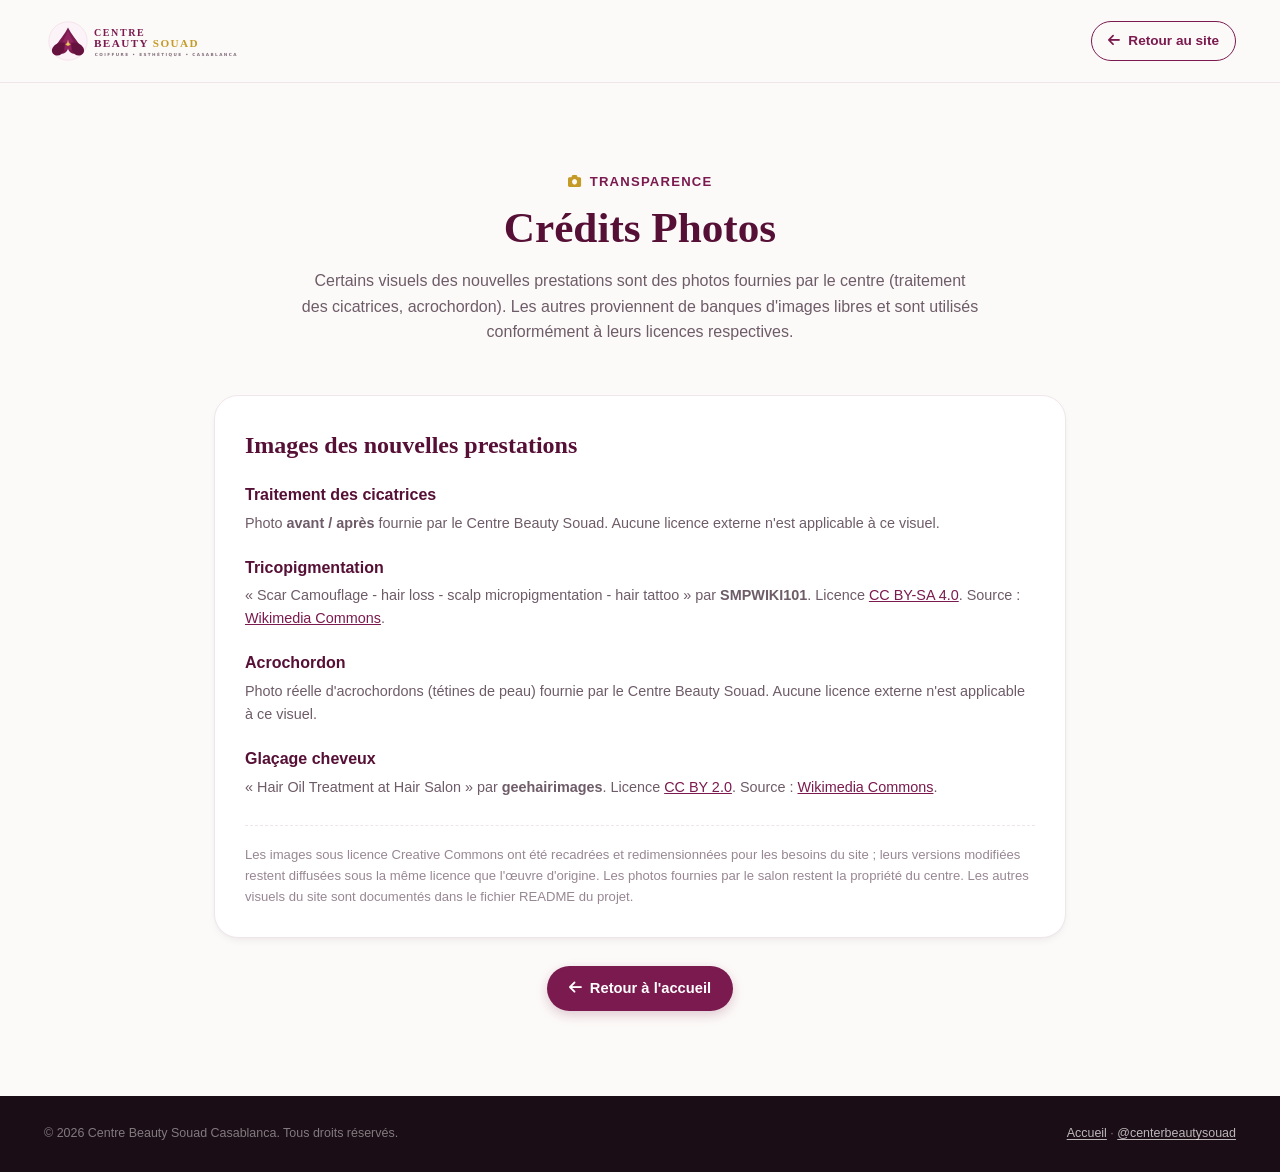
==== commit 83b414fb: "added pictures" ====
--- a/credits.html
+++ b/credits.html
@@ -28,21 +28,18 @@
         <div class="section-subtitle"><i class="fa-solid fa-camera text-gold"></i> TRANSPARENCE</div>
         <h1 class="section-title">Crédits Photos</h1>
         <p class="section-desc">
-          Les visuels des nouvelles prestations (traitement des cicatrices, tricopigmentation, glaçage et acrochordon) proviennent de banques d'images libres et sont utilisés conformément à leurs licences respectives.
+          Certains visuels des nouvelles prestations sont des photos fournies par le centre (traitement des cicatrices, acrochordon). Les autres proviennent de banques d'images libres et sont utilisés conformément à leurs licences respectives.
         </p>
       </div>
 
       <div style="background: #FFFFFF; border: 1px solid var(--color-border); border-radius: var(--radius-xl); padding: 30px; box-shadow: var(--shadow-sm);">
-        <h2 style="font-family: var(--font-serif); color: var(--color-primary-dark); margin-bottom: 18px;">Nouvelles images ajoutées</h2>
+        <h2 style="font-family: var(--font-serif); color: var(--color-primary-dark); margin-bottom: 18px;">Images des nouvelles prestations</h2>
 
         <div style="display: flex; flex-direction: column; gap: 20px;">
           <div>
             <h3 style="font-size: 1rem; color: var(--color-primary-dark); margin-bottom: 4px;">Traitement des cicatrices</h3>
             <p style="font-size: 0.9rem; color: var(--color-text-muted); line-height: 1.6;">
-              « CO2 Laser Resurfacing Treatment in Progress on Facial Skin » par <strong>BalikianFacialPlasticSurgery</strong>.
-              Licence <a href="https://creativecommons.org/licenses/by/4.0/" target="_blank" rel="noopener" style="color: var(--color-primary); text-decoration: underline;">CC BY 4.0</a>.
-              Source :
-              <a href="https://commons.wikimedia.org/wiki/File:CO2_Laser_Resurfacing_Treatment_in_Progress_on_Facial_Skin.jpg" target="_blank" rel="noopener" style="color: var(--color-primary); text-decoration: underline;">Wikimedia Commons</a>.
+              Photo <strong>avant / après</strong> fournie par le Centre Beauty Souad. Aucune licence externe n'est applicable à ce visuel.
             </p>
           </div>
 
@@ -59,10 +56,7 @@
           <div>
             <h3 style="font-size: 1rem; color: var(--color-primary-dark); margin-bottom: 4px;">Acrochordon</h3>
             <p style="font-size: 0.9rem; color: var(--color-text-muted); line-height: 1.6;">
-              « NeckAcrochordons » par <strong>Jmarchn</strong>.
-              Licence <a href="https://creativecommons.org/licenses/by-sa/3.0/" target="_blank" rel="noopener" style="color: var(--color-primary); text-decoration: underline;">CC BY-SA 3.0</a>.
-              Source :
-              <a href="https://commons.wikimedia.org/wiki/File:NeckAcrochordons.jpg" target="_blank" rel="noopener" style="color: var(--color-primary); text-decoration: underline;">Wikimedia Commons</a>.
+              Photo réelle d'acrochordons (tétines de peau) fournie par le Centre Beauty Souad. Aucune licence externe n'est applicable à ce visuel.
             </p>
           </div>
 
@@ -78,7 +72,7 @@
         </div>
 
         <p style="font-size: 0.82rem; color: var(--color-text-light); line-height: 1.6; margin-top: 26px; padding-top: 18px; border-top: 1px dashed var(--color-border);">
-          Ces images ont été recadrées et redimensionnées pour les besoins du site. Les versions modifiées sont diffusées sous la même licence que l'œuvre d'origine. Les autres visuels du site sont documentés dans le fichier README du projet.
+          Les images sous licence Creative Commons ont été recadrées et redimensionnées pour les besoins du site ; leurs versions modifiées restent diffusées sous la même licence que l'œuvre d'origine. Les photos fournies par le salon restent la propriété du centre. Les autres visuels du site sont documentés dans le fichier README du projet.
         </p>
       </div>
 
